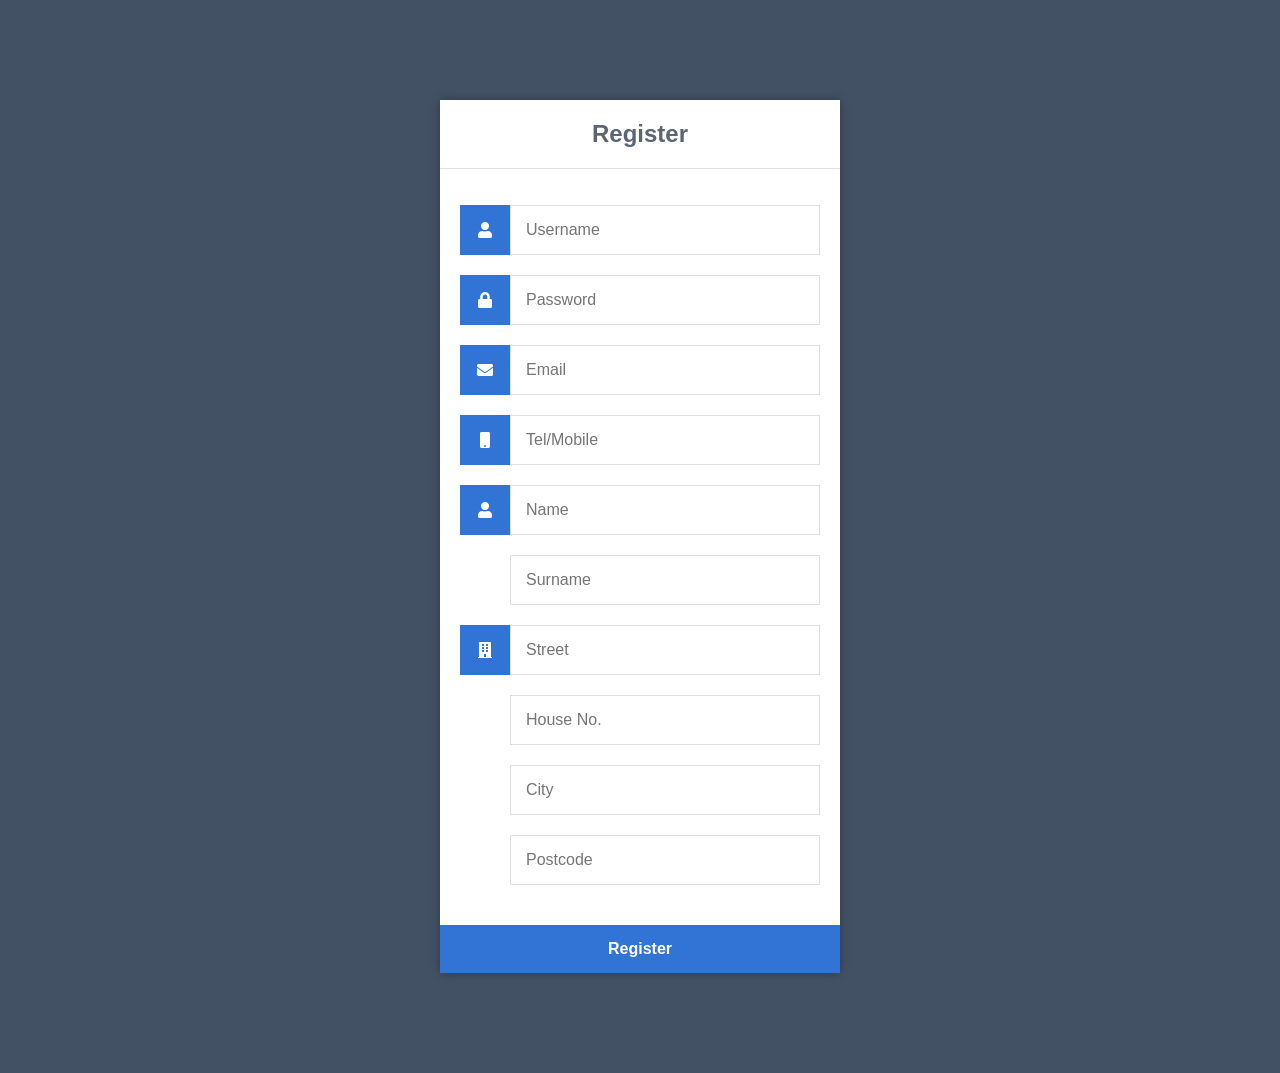
==== public_html/register.html @ 6d240a51 "Initial upload initial upload to repo working sign up, edit, authentication," ====
<!DOCTYPE html>
<html>
	<head>
		<meta charset="utf-8">
		<title>Register</title>
		<link rel="stylesheet" href="https://use.fontawesome.com/releases/v5.7.1/css/all.css">
        <link href="style.css" rel="stylesheet" type="text/css">
	</head>
	<body>
		<div class="register">
			<h1>Register</h1>
			<form action="db/register.php" method="post" autocomplete="off">
				<label for="username">
					<i class="fas fa-user"></i>
				</label>
				<input type="text" name="username" placeholder="Username" id="username" required>
				
				<label for="password">
					<i class="fas fa-lock"></i>
				</label>
				<input type="password" name="password" placeholder="Password" id="password" required>
				
				<label for="email">
					<i class="fas fa-envelope"></i>
				</label>
				<input type="email" name="email" placeholder="Email" id="email" required>

				<label for="mobile">
					<i class="fas fa-mobile"></i>
				</label>
				<input type="text" name="mobile" placeholder="Tel/Mobile" id="mobile" required>

				<label for="given_name">
					<i class="fas fa-user"></i>
				</label>
				<input type="text" name="given_name" placeholder="Name" id="given_name" required>

				<label class="no_bcg" for="surname">
					<i class="fas"></i>
				</label>
				<input type="text" name="surname" placeholder="Surname" id="surname" required>

				<label for="street">
					<i class="fas fa-building"></i>
				</label>
				<input type="text" name="street" placeholder="Street" id="street" required>

				<label class="no_bcg" for="house">
					<i class="fas "></i>
				</label>
				<input type="text" name="house" placeholder="House No." id="house" required>

				<label class="no_bcg" for="city">
					<i class="fas "></i>
				</label>
				<input type="text" name="city" placeholder="City" id="city" required>

				<label class="no_bcg" for="postcode">
					<i class="fas fa-building"></i>
				</label>
				<input type="text" name="postcode" placeholder="Postcode" id="postcode" required>
				
				<input type="submit" value="Register">
			</form>
		</div>
	</body>
</html>
---- public_html/style.css ----
* {
  	box-sizing: border-box;
  	font-family: -apple-system, BlinkMacSystemFont, "segoe ui", roboto, oxygen, ubuntu, cantarell, "fira sans", "droid sans", "helvetica neue", Arial, sans-serif;
  	font-size: 16px;
  	-webkit-font-smoothing: antialiased;
  	-moz-osx-font-smoothing: grayscale;
}
body {
  	background-color: #435165;
}
.login {
  	width: 400px;
  	background-color: #ffffff;
  	box-shadow: 0 0 9px 0 rgba(0, 0, 0, 0.3);
  	margin: 100px auto;
}
.login h1 {
  	text-align: center;
  	color: #5b6574;
  	font-size: 24px;
  	padding: 20px 0 20px 0;
  	border-bottom: 1px solid #dee0e4;
}
.login form {
  	display: flex;
  	flex-wrap: wrap;
  	justify-content: center;
  	padding-top: 20px;
}
.login form label {
  	display: flex;
  	justify-content: center;
  	align-items: center;
  	width: 50px;
  	height: 50px;
  	background-color: #3274d6;
  	color: #ffffff;
}
.login form input[type="password"], .login form input[type="text"] {
  	width: 310px;
  	height: 50px;
  	border: 1px solid #dee0e4;
  	margin-bottom: 20px;
  	padding: 0 15px;
}
.login form input[type="submit"] {
  	width: 100%;
  	padding: 15px;
 	margin-top: 20px;
  	background-color: #3274d6;
  	border: 0;
  	cursor: pointer;
  	font-weight: bold;
  	color: #ffffff;
  	transition: background-color 0.2s;
}
.login form input[type="submit"]:hover {
	background-color: #2868c7;
  	transition: background-color 0.2s;
}


/* HOME PAGE */

.navtop {
	background-color: #2f3947;
	height: 60px;
	width: 100%;
	border: 0;
}
.navtop div {
	display: flex;
	margin: 0 auto;
	width: 1000px;
	height: 100%;
}
.navtop div h1, .navtop div a {
	display: inline-flex;
	align-items: center;
}
.navtop div h1 {
	flex: 1;
	font-size: 24px;
	padding: 0;
	margin: 0;
	color: #eaebed;
	font-weight: normal;
}
.navtop div a {
	padding: 0 20px;
	text-decoration: none;
	color: #c1c4c8;
	font-weight: bold;
}
.navtop div a i {
	padding: 2px 8px 0 0;
}
.navtop div a:hover {
	color: #eaebed;
}
body.loggedin {
	background-color: #f3f4f7;
}
.content {
	width: 1000px;
	margin: 0 auto;
}
.content h2 {
	margin: 0;
	padding: 25px 0;
	font-size: 22px;
	border-bottom: 1px solid #e0e0e3;
	color: #4a536e;
}
.content > p, .content > div {
	box-shadow: 0 0 5px 0 rgba(0, 0, 0, 0.1);
	margin: 25px 0;
	padding: 25px;
	background-color: #fff;
}
.content > p table td, .content > div table td {
	padding: 5px;
}
.content > p table td:first-child, .content > div table td:first-child {
	font-weight: bold;
	color: #4a536e;
	padding-right: 15px;
}
.content > div p {
	padding: 5px;
	margin: 0 0 10px 0;
}


/* REGISTER PAGE */

.register {
  	width: 400px;
  	background-color: #ffffff;
  	box-shadow: 0 0 9px 0 rgba(0, 0, 0, 0.3);
  	margin: 100px auto;
}
.register h1 {
  	text-align: center;
  	color: #5b6574;
  	font-size: 24px;
  	padding: 20px 0 20px 0;
  	border-bottom: 1px solid #dee0e4;
}
.register form {
  	display: flex;
  	flex-wrap: wrap;
  	justify-content: center;
  	padding-top: 20px;
}
.register form label {
  	display: flex;
  	justify-content: center;
  	align-items: center;
  	width: 50px;
 	height: 50px;
  	background-color: #3274d6;
  	color: #ffffff;
}
.register form input[type="password"], .register form input[type="text"], .register form input[type="email"] {
  	width: 310px;
  	height: 50px;
  	border: 1px solid #dee0e4;
  	margin-bottom: 20px;
  	padding: 0 15px;
}
.register form input[type="submit"] {
  	width: 100%;
  	padding: 15px;
  	margin-top: 20px;
  	background-color: #3274d6;
 	border: 0;
  	cursor: pointer;
  	font-weight: bold;
  	color: #ffffff;
  	transition: background-color 0.2s;
}
.register form input[type="submit"]:hover {
	background-color: #2868c7;
  	transition: background-color 0.2s;
}
.register form label.no_bcg {
	background-color: #ffffff;
}
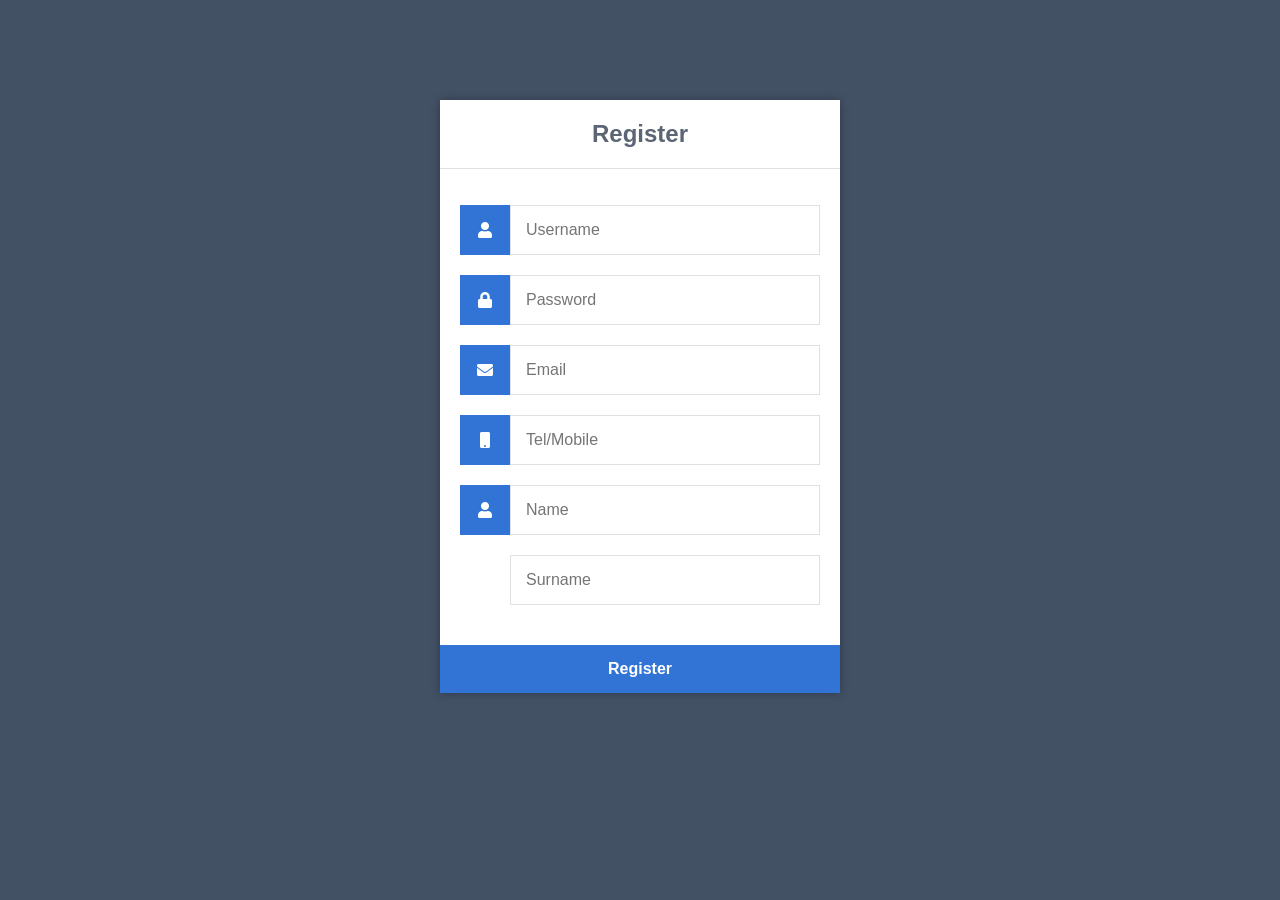
==== commit cf8b49d6: "course register start. profile page not working" ====
--- a/public_html/register.html
+++ b/public_html/register.html
@@ -40,26 +40,6 @@
 				</label>
 				<input type="text" name="surname" placeholder="Surname" id="surname" required>
 
-				<label for="street">
-					<i class="fas fa-building"></i>
-				</label>
-				<input type="text" name="street" placeholder="Street" id="street" required>
-
-				<label class="no_bcg" for="house">
-					<i class="fas "></i>
-				</label>
-				<input type="text" name="house" placeholder="House No." id="house" required>
-
-				<label class="no_bcg" for="city">
-					<i class="fas "></i>
-				</label>
-				<input type="text" name="city" placeholder="City" id="city" required>
-
-				<label class="no_bcg" for="postcode">
-					<i class="fas fa-building"></i>
-				</label>
-				<input type="text" name="postcode" placeholder="Postcode" id="postcode" required>
-				
 				<input type="submit" value="Register">
 			</form>
 		</div>
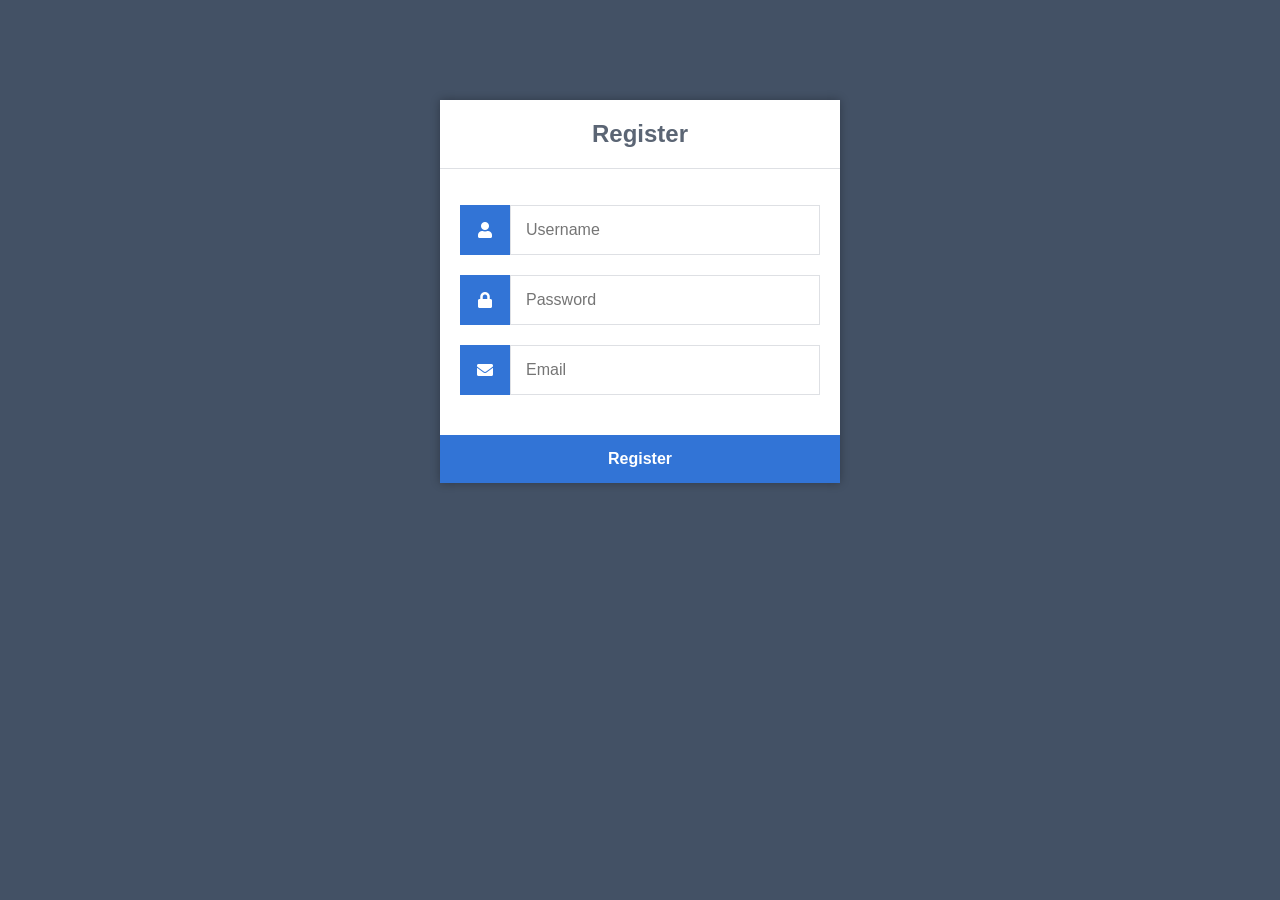
==== commit 02796887: "modified user update and accnt register" ====
--- a/public_html/register.html
+++ b/public_html/register.html
@@ -25,21 +25,6 @@
 				</label>
 				<input type="email" name="email" placeholder="Email" id="email" required>
 
-				<label for="mobile">
-					<i class="fas fa-mobile"></i>
-				</label>
-				<input type="text" name="mobile" placeholder="Tel/Mobile" id="mobile" required>
-
-				<label for="given_name">
-					<i class="fas fa-user"></i>
-				</label>
-				<input type="text" name="given_name" placeholder="Name" id="given_name" required>
-
-				<label class="no_bcg" for="surname">
-					<i class="fas"></i>
-				</label>
-				<input type="text" name="surname" placeholder="Surname" id="surname" required>
-
 				<input type="submit" value="Register">
 			</form>
 		</div>
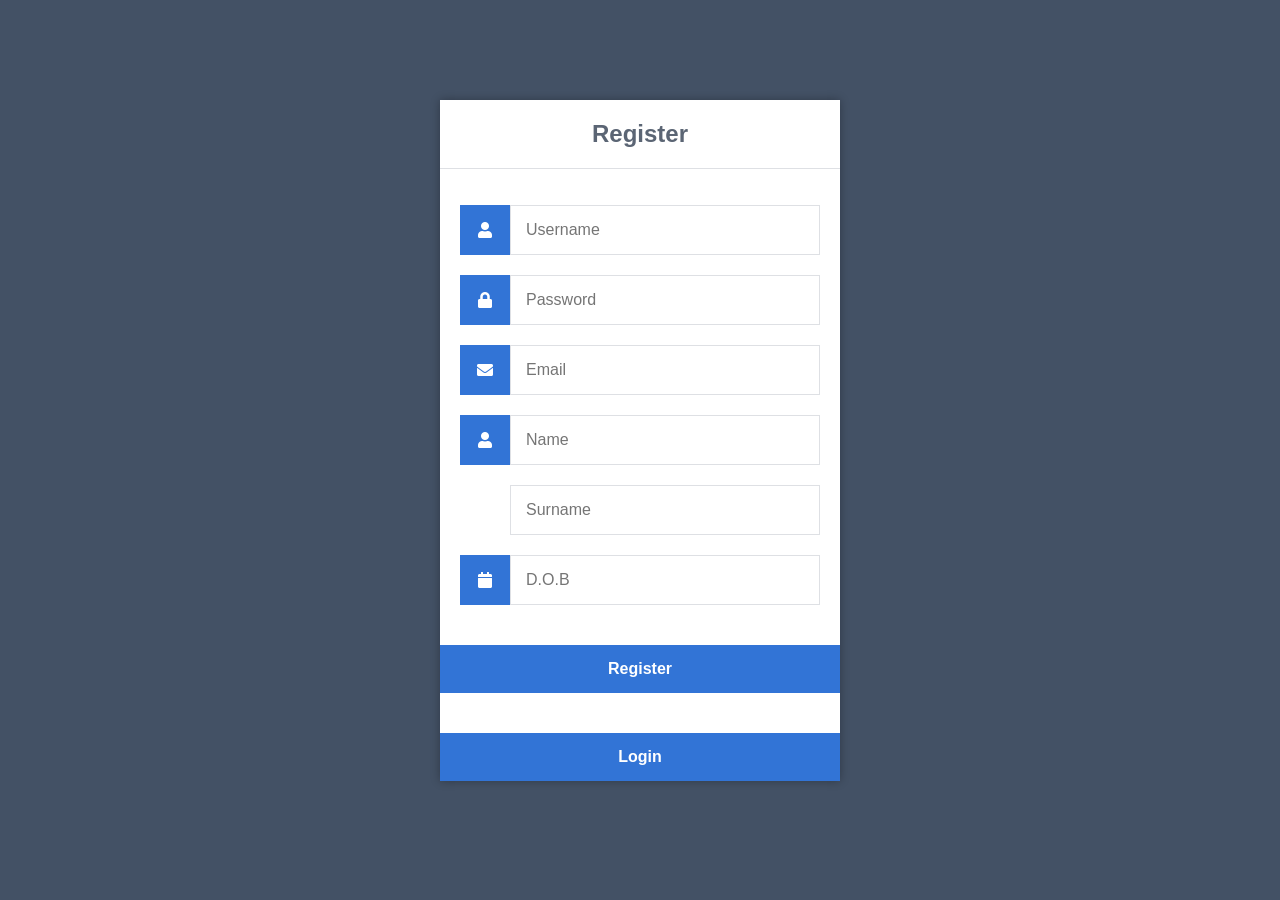
==== commit fd4e09dc: "register and update form updated" ====
--- a/public_html/register.html
+++ b/public_html/register.html
@@ -24,8 +24,26 @@
 					<i class="fas fa-envelope"></i>
 				</label>
 				<input type="email" name="email" placeholder="Email" id="email" required>
+				
+				<label for="given_name">
+					<i class="fas fa-user"></i>
+				</label>
+				<input type="text" name="given_name" placeholder="Name" id="given_name" required>
+
+				<label class="no_bcg" for="surname">
+					<i class="fas"></i>
+				</label>
+				<input type="text" name="surname" placeholder="Surname" id="surname" required >
+
+				<label for="dob">
+					<i class="fas fa-calendar"></i>
+				</label><br>
+				<input type="text" name="dob" placeholder="D.O.B" id="dob" required>
 
 				<input type="submit" value="Register">
+			</form>
+			<form action="index.html" method="post">
+				<input type="submit" value="Login">
 			</form>
 		</div>
 	</body>
--- a/public_html/style.css
+++ b/public_html/style.css
@@ -162,7 +162,7 @@
   	background-color: #3274d6;
   	color: #ffffff;
 }
-.register form input[type="password"], .register form input[type="text"], .register form input[type="email"] {
+.register form input[type="password"], .register form input[type="text"], .register form input[type="email"], .register form input[type="date"], .register form input[type="number"] {
   	width: 310px;
   	height: 50px;
   	border: 1px solid #dee0e4;
